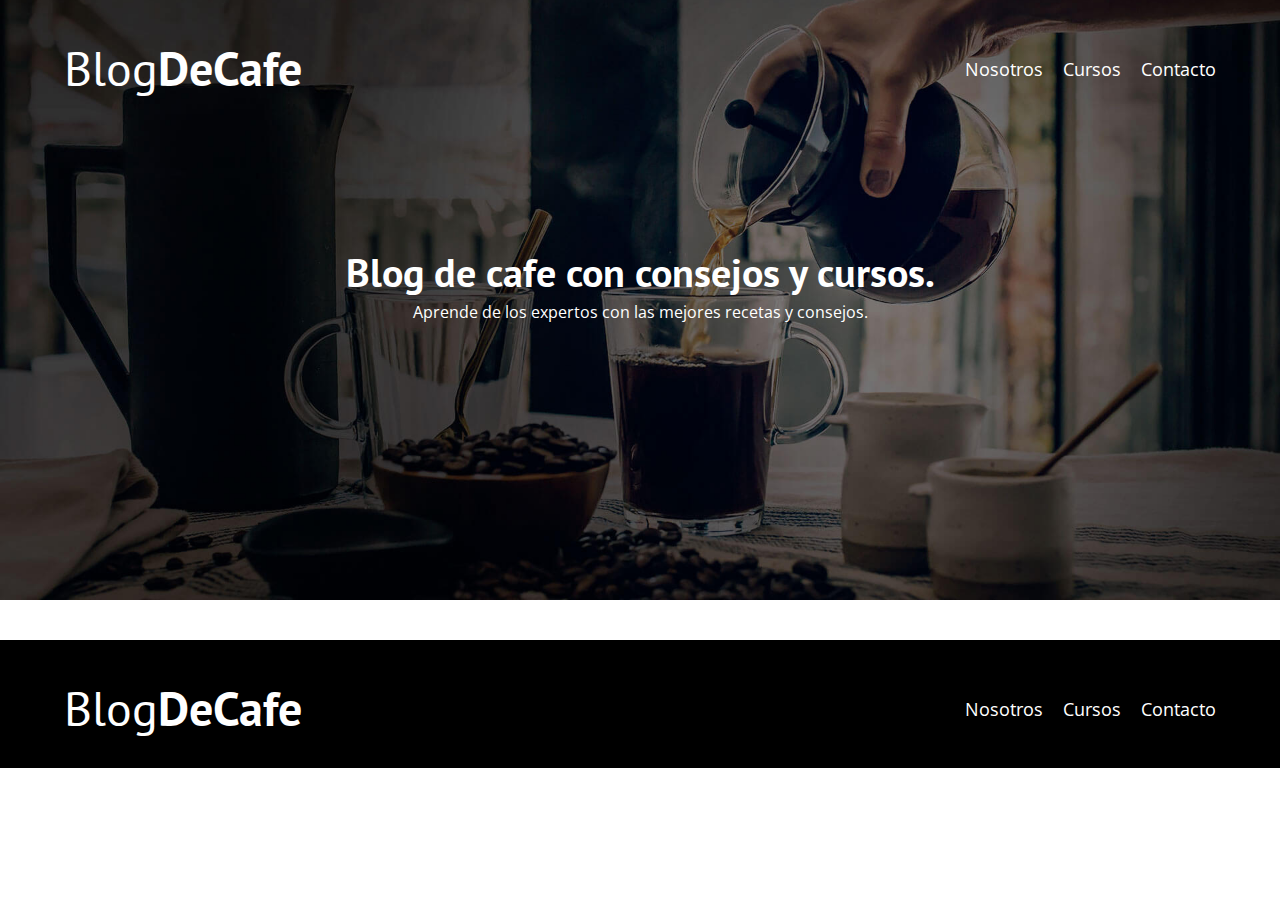
==== contacto.html @ 03e6889d "Se actualiza cursos y finaliza nosotros." ====
<!DOCTYPE html>
<html lang="en">
<head>
    <meta charset="UTF-8">
    <meta http-equiv="X-UA-Compatible" content="IE=edge">
    <meta name="viewport" content="width=device-width, initial-scale=1.0">
    <title>BlogDeCafe</title>
    <link rel="stylesheet" href="css/normalize.css">
    <link rel="preconnect" href="https://fonts.gstatic.com">
<link href="https://fonts.googleapis.com/css2?family=Open+Sans&family=PT+Sans:wght@400;700&display=swap" 
rel="stylesheet">
    <link rel="stylesheet" href="css/style.css">
</head>
<body>
    
        <header class="header">

            <div class="contenedor">
                <div class="barra">
                    <a class="logo" href="index.html">
                      <h1 class="logo__nombre no-margin">Blog<span class="logo__bold">DeCafe</span></h1>  
                    </a>
                    <nav class="navegacion">
                      <a href="nosotros.html" class="navegacion__enlace">Nosotros</a>
                      <a href="cursos.html" class="navegacion__enlace">Cursos</a>
                      <a href="contacto.html" class="navegacion__enlace">Contacto</a>
                    </nav>   
                </div>
            </div>

            <div class="header__texto">
                <h2 class="no-margin">Blog de cafe con consejos y cursos.</h2>
                <p class="no-margin">Aprende de los expertos con las mejores recetas y consejos.</p>
            </div>    
        </header>
        
        <main class="contenedor">
          

        </main>


    <footer class="footer">
        <div class="contenedor">
            <div class="barra">
                <a class="logo" href="index.html">
                  <h1 class="logo__nombre no-margin">Blog<span class="logo__bold">DeCafe</span></h1>  
                </a>

                <nav class="navegacion">
                  <a href="nosotros.html" class="navegacion__enlace">Nosotros</a>
                  <a href="cursos.html" class="navegacion__enlace">Cursos</a>
                  <a href="contacto.html" class="navegacion__enlace">Contacto</a>
                </nav>   
            </div>
        </div>
</footer>


</body>
</html>
---- css/style.css ----
:root {
    --fuenteHeading: 'PT Sans', sans-serif;
    --fuenteParrafos: 'Open Sans', sans-serif;

    --primario: #784d3C;
    --claro: #e1e1e1e1;
    --blanco: #FFFFFF;
    --negro: #000000;
}
html {
    box-sizing: border-box;
    font-size: 62.5%; /* 1rem = 10px */
}
*, *:before, *:after {
    box-sizing: inherit;
}
body {
    font-family: var(--fuenteParrafos);
    font-size: 1.6rem;   
    line-height: 2;
}

/** GLOBALES **/
.contenedor {
    width: min(90%, 120rem);
    margin: 0 auto;
}
a {
    text-decoration: none;
}
h1, h2, h3, h4 {
    font-family: var(--fuenteHeading);
    line-height: 1.2;
}
h1 {
    font-size: 4.8rem;
}
h2 {
    font-size: 4rem;
}
h3 {
    font-size: 3.2rem;
}
h4 {
    font-size: 2.8rem;
}
img {
    max-width: 100%;
}
/** UTILIDADES **/
.no-margin {
    margin: 0;
}
.no-padding {
    padding: 0;
}
.centrar-texto {
    text-align: center;
}
/** HEADER  **/
.header {
    background-image: url(../img/banner.jpg);
    height: 60rem;
    background-size: cover;
    background-repeat: no-repeat;
    background-position: center center ;
}
.header__texto {
    text-align: center;
    color: var(--blanco);
    margin-top: 5rem;
}
@media (min-width: 768px) {
     .header__texto {
       margin-top: 15rem;        
    }
}
.barra {
    padding-top: 4rem;
}
@media (min-width: 768px) {
     .barra {
         display: flex;
         justify-content: space-between;
         align-items: center;
     }
}
.logo {
    color: var(--blanco);
}
.logo__nombre {
    font-weight: 400;
}
.logo__bold {
    font-weight: 700;

}
@media (min-width: 768px) {
    .navegacion {
        display:flex;
        gap: 2rem;
    }
}
.navegacion__enlace {
    display: block;
    text-align: center;
    font-size: 1.8rem;
    color: var(--blanco);
}
@media (min-width:768px ) {
    .contenido-principal {
        display: grid;
        grid-template-columns: 2fr 1fr;
        column-gap: 4rem;
}    
}
.entrada {
    border-bottom: 1px solid var(--claro);
    margin-bottom: 2rem;
}
.entrada:last-of-type {
    border: none;
    margin-bottom: 0;
}
.bottom {
    display: block;
    color: var(--blanco);
    font-family: var(--fuenteHeading);
    text-align: center;
    padding: 1rem 3rem;
    font-size: 1.8rem;
    text-transform: uppercase;
    font-weight: 700;
    margin-bottom: 2rem;
}
@media (min-width: 768px) {
     .bottom {
        display: inline-block;
         
     }
}
.bottom--primario {
    background-color: var(--negro);
}
.bottom--secundario {
    background-color: var(--primario);
}
.cursos {
    list-style: none;
}
.widget-curso {
    border-bottom: 1px solid var(--claro);
    margin-bottom: 2rem;
}
.widget-curso:last-of-type {
    border: none;
    margin-bottom: 0;
}
.widget-curso__label {
    font-family: var(--fuenteHeading);
    font-weight: bold;
}   
.widget-curso__info {   
    font-weight: normal;
}
.widget-curso__label,
.widget-curso__info {
    font-size: 2rem;
}
.footer {
    background-color: var(--negro);
    padding-bottom: 3rem;
    margin-top: 4rem;
}
@media (min-width: 768px) {
     .sobre-nosotros {
        display: grid;
        grid-template-columns: repeat(2, 1fr);
        column-gap: 2rem;
     }     
     
}
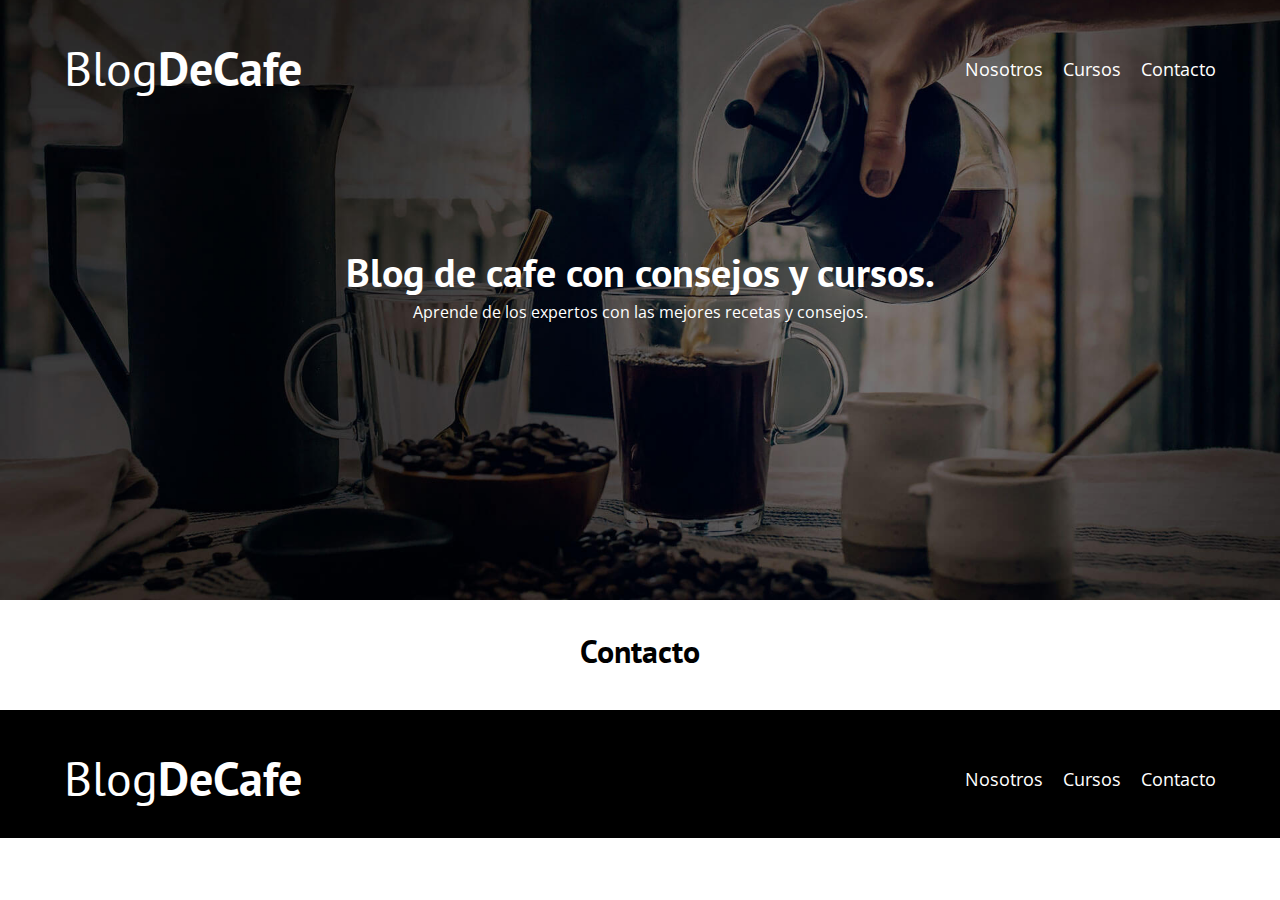
==== commit 1d7823f1: "Entrada terminada" ====
--- a/contacto.html
+++ b/contacto.html
@@ -35,7 +35,14 @@
         </header>
         
         <main class="contenedor">
-          
+          <h3 class="centrar-texto">Contacto</h3>
+
+        <div class="contacto-bg">  
+        </div>
+
+
+
+
 
         </main>
 
--- a/css/style.css
+++ b/css/style.css
@@ -156,15 +156,19 @@
     border: none;
     margin-bottom: 0;
 }
-.widget-curso__label {
+.widget-curso__label,
+.curso__label {
     font-family: var(--fuenteHeading);
     font-weight: bold;
 }   
-.widget-curso__info {   
+.widget-curso__info,
+.curso__info{   
     font-weight: normal;
 }
 .widget-curso__label,
-.widget-curso__info {
+.widget-curso__info,
+.curos__label,
+. {
     font-size: 2rem;
 }
 .footer {
@@ -178,5 +182,20 @@
         grid-template-columns: repeat(2, 1fr);
         column-gap: 2rem;
      }     
-     
-}
+}
+/**CURSOS**/
+.curso {
+    padding: 3rem 0;
+    border-bottom: 1px solid var(--claro);
+}
+@media (min-width: 768px ) {
+     .curso{
+         display:grid;
+         grid-template-columns: 1fr 2fr;
+         column-gap: 2rem;
+     }
+}
+.curso:last-of-type {
+    border:none;
+}
+/**Contacto**/
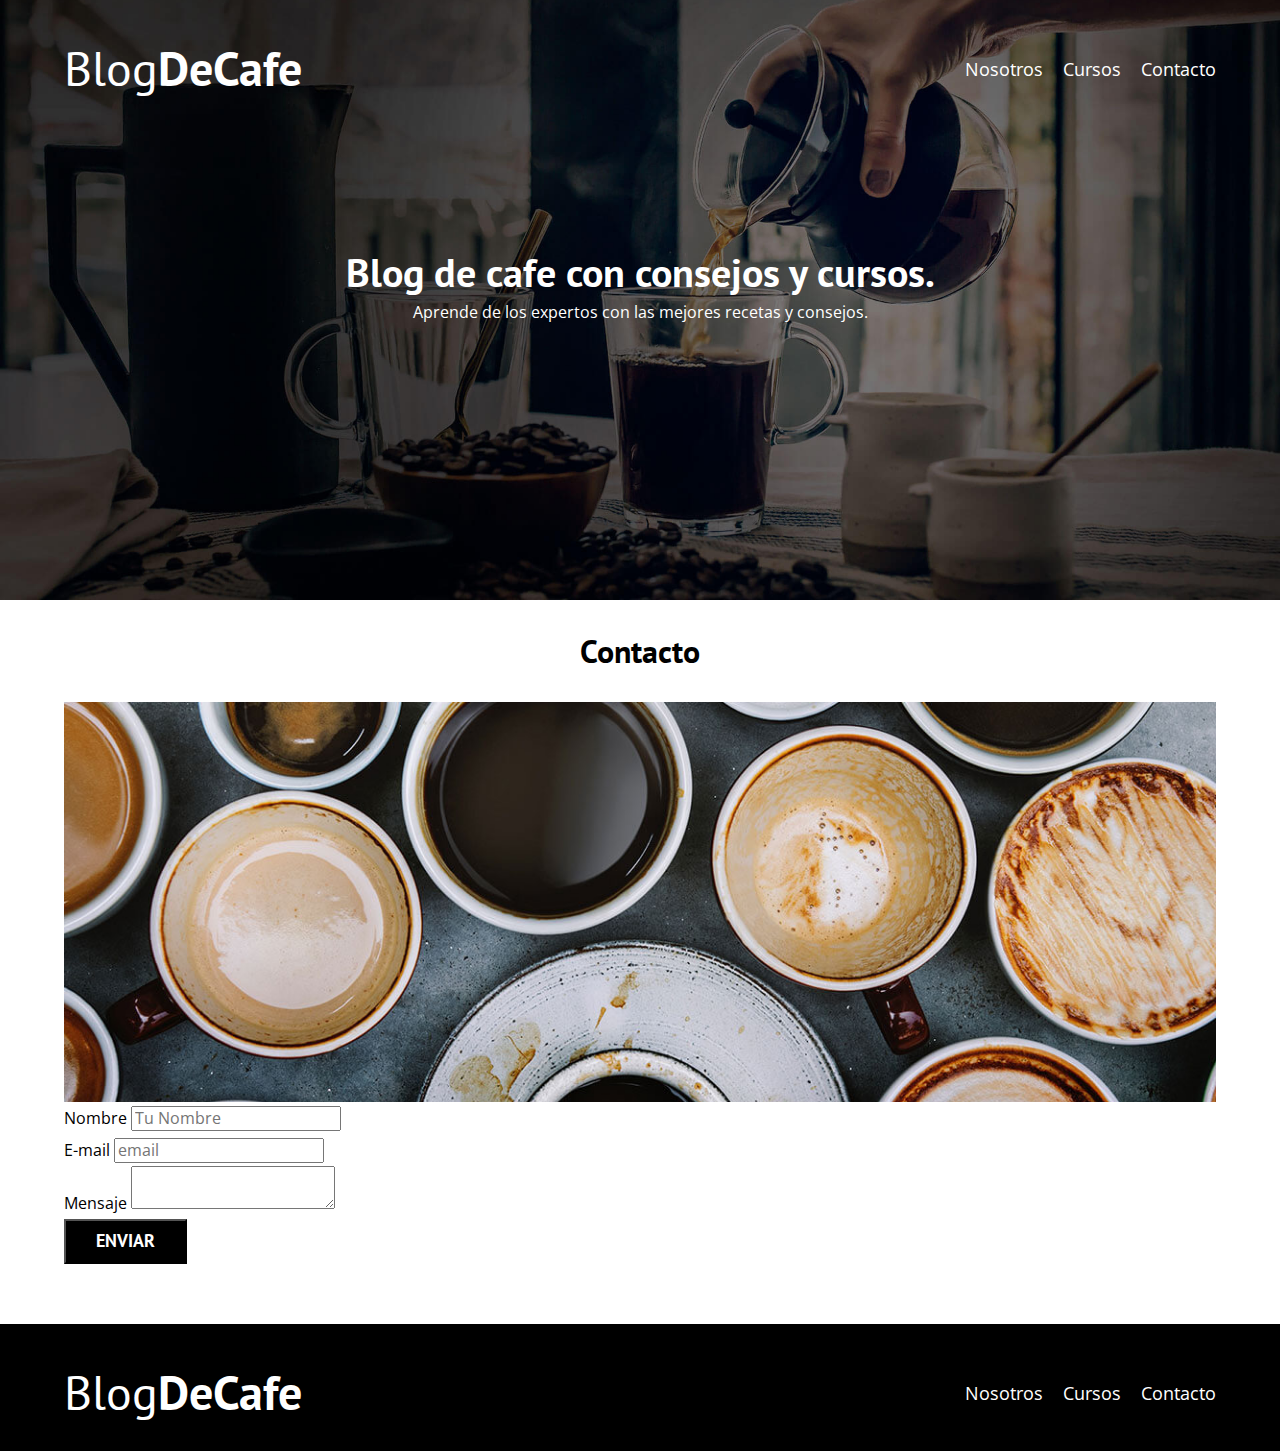
==== commit 308cac18: "Actualizacion de clases (formulario)" ====
--- a/contacto.html
+++ b/contacto.html
@@ -27,24 +27,41 @@
                     </nav>   
                 </div>
             </div>
-
             <div class="header__texto">
                 <h2 class="no-margin">Blog de cafe con consejos y cursos.</h2>
                 <p class="no-margin">Aprende de los expertos con las mejores recetas y consejos.</p>
             </div>    
         </header>
         
+
+
         <main class="contenedor">
           <h3 class="centrar-texto">Contacto</h3>
 
-        <div class="contacto-bg">  
-        </div>
+        <div class="contacto-bg"></div>
 
 
+        <form class="formulario">
+            <div class="campo">
+                <label class="campo__label" for="nombre">Nombre</label>
+                <input class="campo__field" type="text" placeholder="Tu Nombre" id="nombre">
+            </div>
+            <div class="campo">
+                <label for="email">E-mail</label>
+                <input type="email" placeholder="email" id="email">
+            </div>
+            <div class="campo">
+                <label for="mensaje">Mensaje</label>
+                <textarea id="mensaje" class="campo__field--textarea"></textarea>
+            </div>
+            <div class="campo">
+                <input type="submit" value="Enviar" class="bottom bottom--primario">
+            </div>
+        </form>
+
+        </main>
 
 
-
-        </main>
 
 
     <footer class="footer">
--- a/css/style.css
+++ b/css/style.css
@@ -79,11 +79,11 @@
     padding-top: 4rem;
 }
 @media (min-width: 768px) {
-     .barra {
-         display: flex;
-         justify-content: space-between;
-         align-items: center;
-     }
+    .barra {
+    display: flex;
+    justify-content: space-between;
+    align-items: center;
+    }
 }
 .logo {
     color: var(--blanco);
@@ -97,8 +97,8 @@
 }
 @media (min-width: 768px) {
     .navegacion {
-        display:flex;
-        gap: 2rem;
+    display:flex;
+    gap: 2rem;
     }
 }
 .navegacion__enlace {
@@ -109,9 +109,9 @@
 }
 @media (min-width:768px ) {
     .contenido-principal {
-        display: grid;
-        grid-template-columns: 2fr 1fr;
-        column-gap: 4rem;
+    display: grid;
+    grid-template-columns: 2fr 1fr;
+    column-gap: 4rem;
 }    
 }
 .entrada {
@@ -134,10 +134,10 @@
     margin-bottom: 2rem;
 }
 @media (min-width: 768px) {
-     .bottom {
-        display: inline-block;
+    .bottom {
+    display: inline-block;
          
-     }
+    }
 }
 .bottom--primario {
     background-color: var(--negro);
@@ -168,7 +168,7 @@
 .widget-curso__label,
 .widget-curso__info,
 .curos__label,
-. {
+{
     font-size: 2rem;
 }
 .footer {
@@ -177,11 +177,11 @@
     margin-top: 4rem;
 }
 @media (min-width: 768px) {
-     .sobre-nosotros {
-        display: grid;
-        grid-template-columns: repeat(2, 1fr);
-        column-gap: 2rem;
-     }     
+    .sobre-nosotros {
+    display: grid;
+    grid-template-columns: repeat(2, 1fr);
+    column-gap: 2rem;
+    }     
 }
 /**CURSOS**/
 .curso {
@@ -189,13 +189,29 @@
     border-bottom: 1px solid var(--claro);
 }
 @media (min-width: 768px ) {
-     .curso{
-         display:grid;
-         grid-template-columns: 1fr 2fr;
-         column-gap: 2rem;
-     }
+    .curso {
+    display:grid;
+    grid-template-columns: 1fr 2fr;
+    column-gap: 2rem;
+    }
 }
 .curso:last-of-type {
     border:none;
 }
 /**Contacto**/
+.contacto-bg {
+    background-image: url(../img/contacto.jpg);
+    height: 40rem;
+    background-size: cover;
+    background-repeat: no-repeat;
+}
+.formulario {
+
+}
+.campo{
+
+}
+.campo__label{
+
+}
+.campo__field